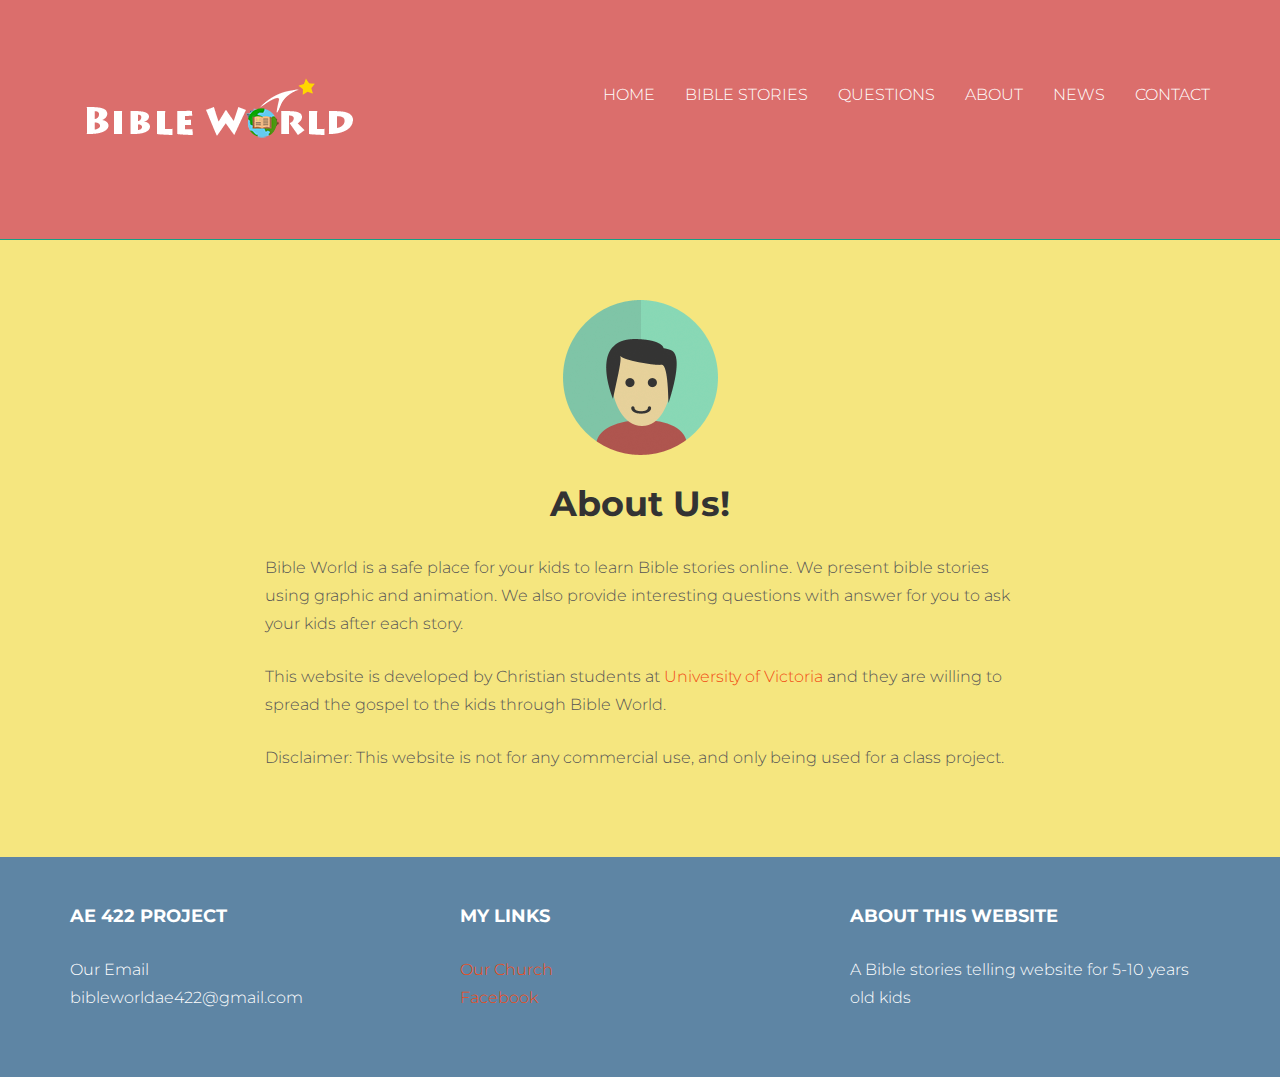
==== about.html @ 9d7d5367 "more" ====
<!DOCTYPE html>
<html lang="en">
  <head>
    <meta charset="utf-8">
    <meta http-equiv="X-UA-Compatible" content="IE=edge">
    <meta name="viewport" content="width=device-width, initial-scale=1.0">
    <meta name="description" content="">
    <meta name="author" content="">
    <link rel="shortcut icon" href="../../docs-assets/ico/favicon.png">

    <title>Bible World - Bible Stories Telling </title>
    <LINK REL="short icon" HREF="assets/img/webicon.png" />
    <!-- Bootstrap core CSS -->
    <link href="assets/css/bootstrap.css" rel="stylesheet">


    <!-- Custom styles for this template -->
    <link href="assets/css/main.css" rel="stylesheet">

    <script src="https://code.jquery.com/jquery-1.10.2.min.js"></script>

    <!-- HTML5 shim and Respond.js IE8 support of HTML5 elements and media queries -->
    <!--[if lt IE 9]>
      <script src="https://oss.maxcdn.com/libs/html5shiv/3.7.0/html5shiv.js"></script>
      <script src="https://oss.maxcdn.com/libs/respond.js/1.3.0/respond.min.js"></script>
    <![endif]-->
  </head>

  <body>

    <!-- Static navbar -->
    <div class="navbar navbar-inverse navbar-static-top">
      <div class="container">
        <div class="navbar-header">
          <button type="button" class="navbar-toggle" data-toggle="collapse" data-target=".navbar-collapse">
            <span class="icon-bar"></span>
            <span class="icon-bar"></span>
            <span class="icon-bar"></span>
          </button>
          <a href="index.html">
              <img src="assets/img/titlesm.png" alt="titlesm">
          </a>
        </div>
        <div class="navbar-collapse collapse">
          <ul class="nav centered navbar-nav navbar-right">
              <li><a href="index.html">Home</a></li>
              <li><a href="bs.html">Bible Stories</a></li>
              <li><a href="questions.html">Questions</a></li>
              <li><a href="about.html">About</a></li>
              <li><a href="news.html">News</a></li>
              <li><a href="contact.html">Contact</a></li>
          </ul>
        </div><!--/.nav-collapse -->
      </div>
    </div>

	<!-- +++++ Welcome Section +++++ -->
	<div id="ww">
	    <div class="container">
			<div class="row">
				<div class="col-lg-8 col-lg-offset-2 centered">
					<img src="assets/img/user.png" alt="Stanley">
					<h1>About Us!</h1>
                </div>
                <div class="col-lg-8 col-lg-offset-2">
					<p>Bible World is a safe place for your kids to learn Bible stories online. We present bible stories using graphic and animation. We also provide interesting questions with answer for you to ask your kids after each story. </p>
                    <p>This website is developed by Christian students at <a href="http://www.uvic.ca/">University of Victoria</a> and they are willing to spread the gospel to the kids through Bible World.</p>
                    <p>Disclaimer: This website is not for any commercial use, and only being used for a class project.</p>
				</div><!-- /col-lg-8 -->
			</div><!-- /row -->
	    </div> <!-- /container -->
	</div><!-- /ww -->


	<!-- +++++ Information Section +++++ -->




	<!-- +++++ Footer Section +++++ -->

    <div id="footer">
        <div class="container">
            <div class="row">
                <div class="col-lg-4">
                    <h4>AE 422 Project</h4>
                    <p>
                        Our Email<br/>
                            bibleworldae422@gmail.com<br/>
                    </p>
                </div><!-- /col-lg-4 -->
                <div class="col-lg-4">
                    <h4>My Links</h4>
                    <p>
                        <a href="http://www.victoriacac.ca/index.php">Our Church</a><br/>
                        <a href="https://www.facebook.com/viccacbc/?ref=aymt_homepage_panel">Facebook</a>
                    </p>
                </div><!-- /col-lg-4 -->

                <div class="col-lg-4">
                    <h4>About This Website</h4>
                    <p>A Bible stories telling website for 5-10 years old kids</p>
                </div><!-- /col-lg-4 -->

            </div>

        </div>
    </div>


    <!-- Bootstrap core JavaScript
    ================================================== -->
    <!-- Placed at the end of the document so the pages load faster -->
    <script src="assets/js/bootstrap.min.js"></script>
  </body>
</html>
---- assets/css/main.css ----
/*
 * Author: Carlos Alvarez
 * URL: http://alvarez.is
 *
 * Project Name: STANLEY - Free Bootstrap 3 Theme
 * Version: 1.0
 * URL: http://blacktie.co
 */

@import url(http://fonts.googleapis.com/css?family=Montserrat:400,700);

body {
  	background-color: #f5e67f;
  	font-family: 'Montserrat', sans-serif;
    font-weight: 300;
    font-size: 16px;
    color: #555;

    -webkit-font-smoothing: antialiased;
    -webkit-overflow-scrolling: touch;
}

/* Titles */
h1, h2, h3, h4, h5, h6 {
	font-family: 'Montserrat', sans-serif;
    font-weight: 700;
    color: #333;
}

h1 {
	font-size: 35px;
	margin-top: 30px;
	margin-bottom: 30px;
}



/* Paragraph & Typographic */
p {
    line-height: 28px;
    margin-bottom: 25px;
    font-size: 16px;
}

.centered {
    text-align: center;
}

/* Links */
a {
    color: #f14b13;
    word-wrap: break-word;

    -webkit-transition: color 0.1s ease-in, background 0.1s ease-in;
    -moz-transition: color 0.1s ease-in, background 0.1s ease-in;
    -ms-transition: color 0.1s ease-in, background 0.1s ease-in;
    -o-transition: color 0.1s ease-in, background 0.1s ease-in;
    transition: color 0.1s ease-in, background 0.1s ease-in;
}

a:hover,
a:focus {
    color: #ce7e81;
    text-decoration: none;
    outline: 0;
}

a:before,
a:after {
    -webkit-transition: color 0.1s ease-in, background 0.1s ease-in;
    -moz-transition: color 0.1s ease-in, background 0.1s ease-in;
    -ms-transition: color 0.1s ease-in, background 0.1s ease-in;
    -o-transition: color 0.1s ease-in, background 0.1s ease-in;
    transition: color 0.1s ease-in, background 0.1s ease-in;
}

 hr {
    display: block;
    height: 1px;
    border: 0;
    border-top: 1px solid #ccc;
    margin: 1em 0;
    padding: 0;
}


.navbar {
	text-transform: uppercase;
	margin-bottom: 0px;
}

.navbar-inverse {
	padding-bottom: 70px;
	padding-top: 70px;
}

.navbar-inverse {
	background-color: #db6e6c;
	border-color: #16a085;
}

.navbar-inverse .navbar-nav > li > a {
	color: white;
}

.navbar-inverse .navbar-nav > li > a:hover {
	color: #222222;
}

.navbar-brand {
	font-weight: 700;
	font-size: 20px;
	letter-spacing: 2px;
}

.navbar-inverse .navbar-brand {
	color: white;
}

.navbar-inverse .navbar-toggle {
	border-color: transparent;
}

.progress-bar-theme {
  background-color: #db6e6c;
}


/* Helpers */

.mt {
	margin-top: 40px;
	margin-bottom: 40px;
}

.pt {
	padding-top: 50px;
	padding-bottom: 50px;
}


/* +++++ WRAP SECTIONS +++++ */

#ww {
	padding-top: 60px;
	padding-bottom: 60px;
	background-color: #f5e67f;
}


#footer {
	background-color: #5e85a4;
	padding-top: 40px;
	padding-bottom: 40px;
}

#footer p {
	color: white;
}

#footer h4 {
	color: white;
	text-transform: uppercase;
	padding-bottom: 20px;
}


/* +++++ Color Wraps / Blog Page +++++ */

#grey {
	padding-top: 60px;
	padding-bottom: 60px;
	background-color: #f2f2f2;
}

#white {
	padding-top: 60px;
	padding-bottom: 60px;
	background-color: #ffffff;
}



/* Blog Date*/
bd {
	font-size: 12px;
	text-transform: uppercase;
	color: #d2d2d2;
	font-weight: 700;
}

/* Blog Author*/
ba {
	font-size: 12px;
	text-transform: uppercase;
}

/* Blog Quote */
.bq {
	font-size: 22px;
	padding-top: 30px;
}

/* Blog Tags */
bt {
	font-size: 12px;
}

/* ================== PORTFOLIO IMAGES HOVER EFFECT ================== */
/* Effects also are controled by hover.zoom.js */
.zoom {
    display:block;
    position:relative;
    overflow:hidden;
    background:transparent url(../img/loader.gif) no-repeat center;
}


    .zoomOverlay {
        position:absolute;
        top:0; left:0;
        bottom:0; right:0;
        display:none;
        background-image:url(../img/zoom.png);
        background-repeat:no-repeat;
        background-position:center;
    }

.zoom2 {
	opacity: 1;
}

.zoom2:hover {
	opacity: 0.5;
}

/* glyphicon Configuration */

.glyphicon {
	font-size: 40px;
	color: #ffffff;
}
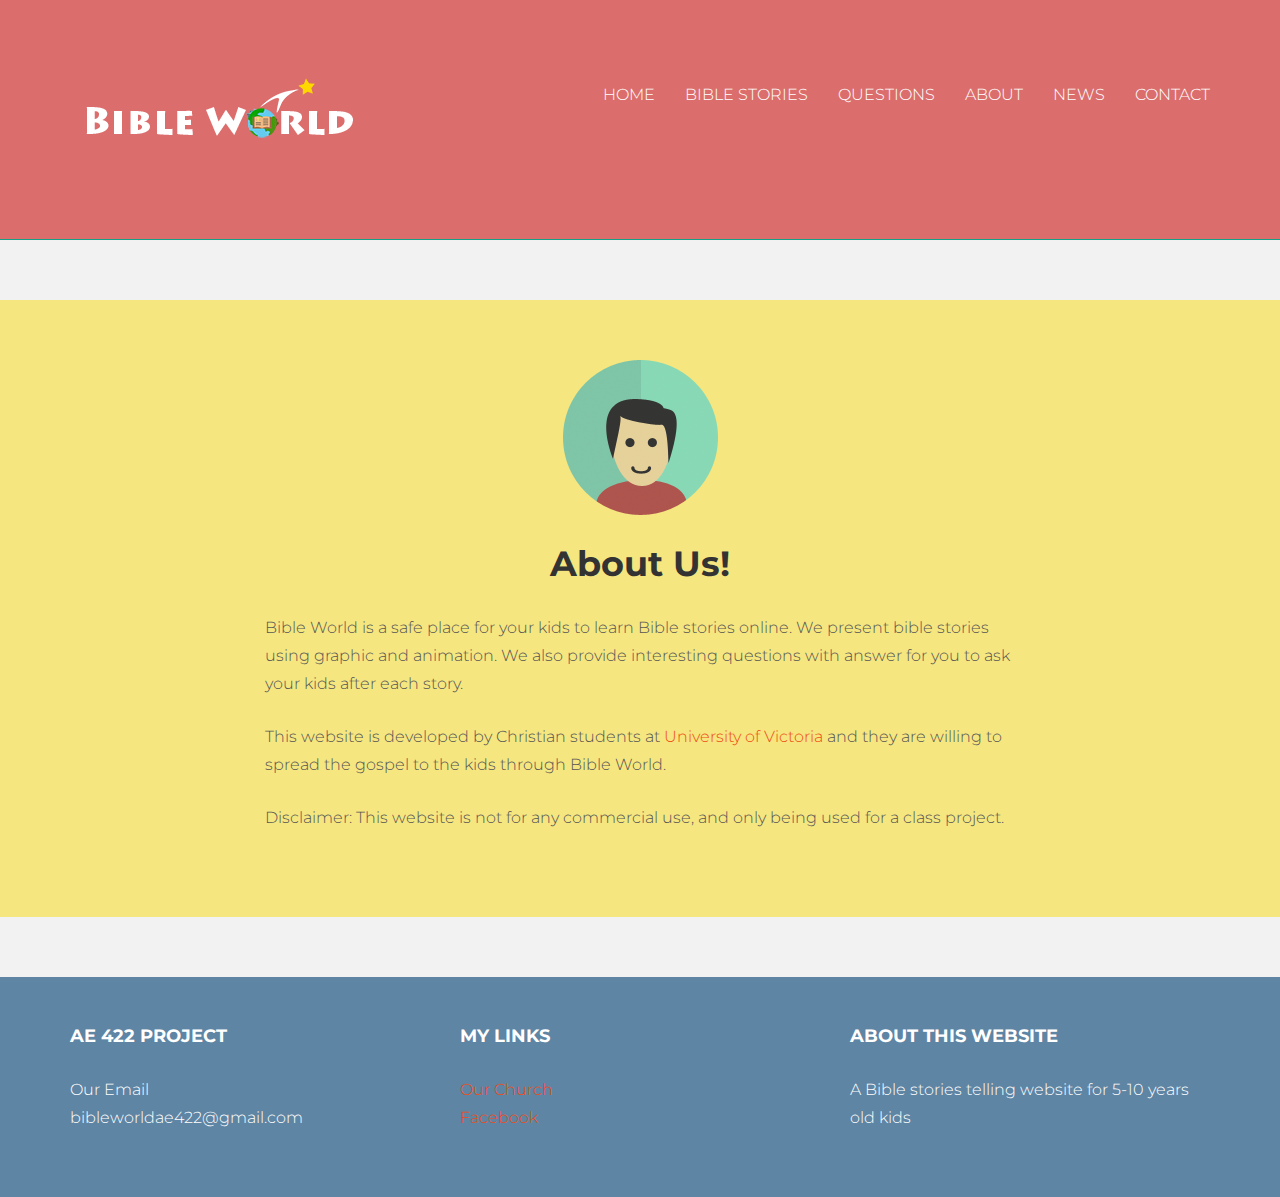
==== commit 75623631: "hihi" ====
--- a/about.html
+++ b/about.html
@@ -55,6 +55,7 @@
     </div>
 
 	<!-- +++++ Welcome Section +++++ -->
+    <div id="grey">
 	<div id="ww">
 	    <div class="container">
 			<div class="row">
@@ -71,7 +72,7 @@
 	    </div> <!-- /container -->
 	</div><!-- /ww -->
 
-
+</div> 
 	<!-- +++++ Information Section +++++ -->
 
 
--- a/assets/css/main.css
+++ b/assets/css/main.css
@@ -177,6 +177,18 @@
 	padding-top: 60px;
 	padding-bottom: 60px;
 	background-color: #ffffff;
+}
+
+#lightyellow {
+	padding-top: 60px;
+	padding-bottom: 60px;
+	background-color: #f5e67f;
+}
+
+#darkyellow {
+	padding-top: 60px;
+	padding-bottom: 60px;
+	background-color: #f3c669;
 }
 
 
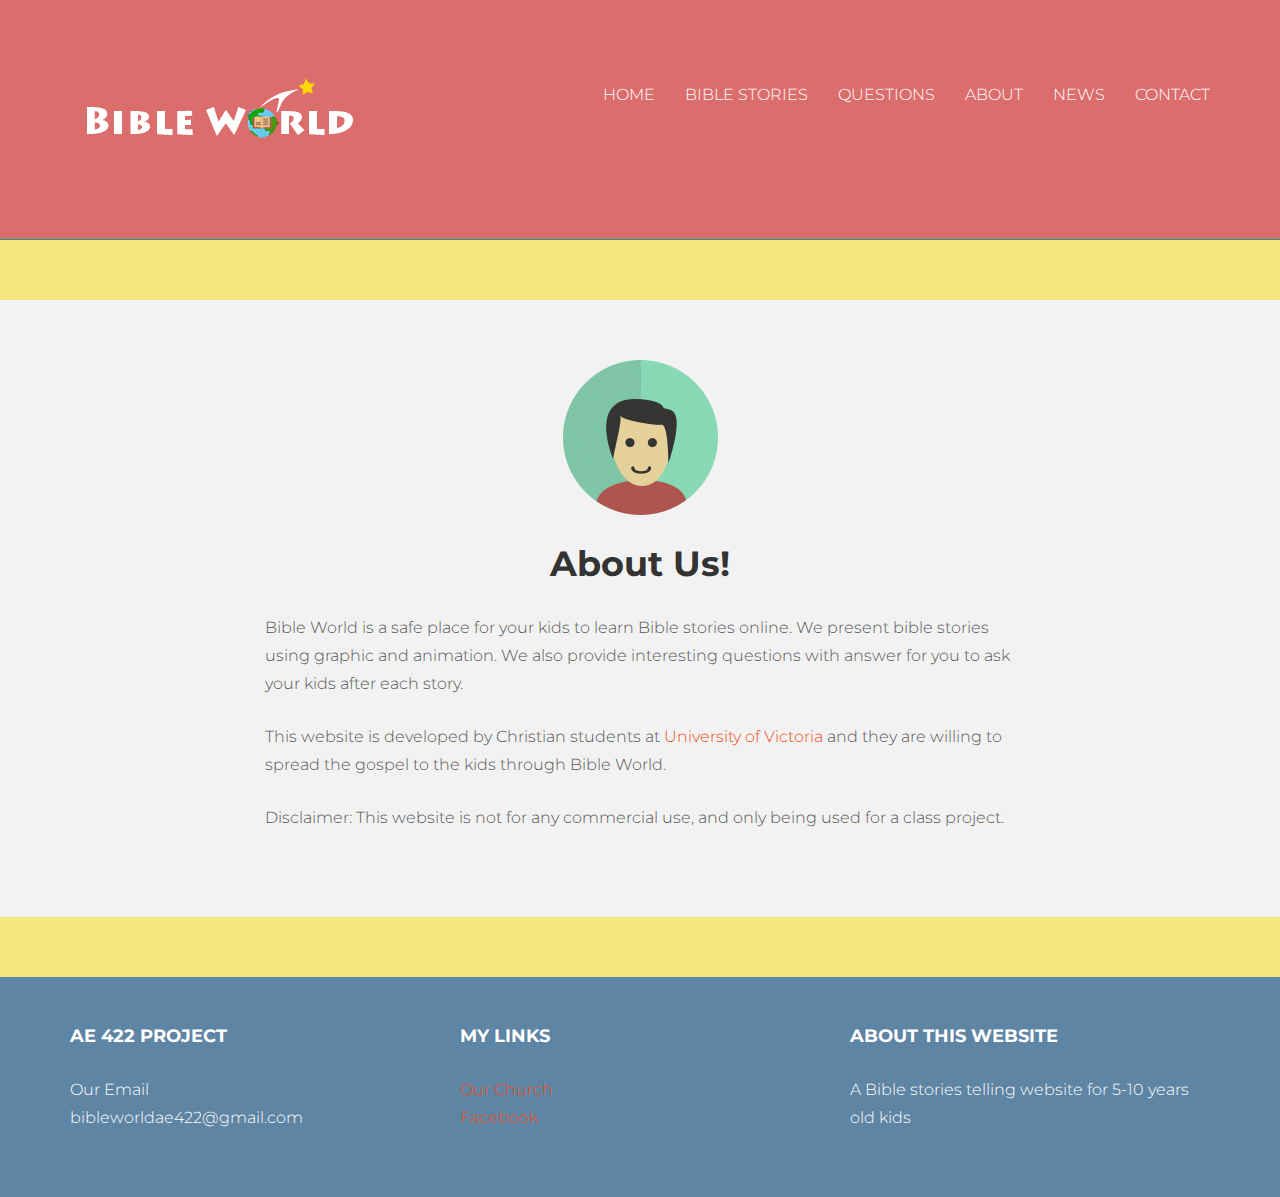
==== commit 90435e56: "1" ====
--- a/about.html
+++ b/about.html
@@ -55,8 +55,9 @@
     </div>
 
 	<!-- +++++ Welcome Section +++++ -->
-    <div id="grey">
+
 	<div id="ww">
+        <div id="grey">
 	    <div class="container">
 			<div class="row">
 				<div class="col-lg-8 col-lg-offset-2 centered">
@@ -72,7 +73,7 @@
 	    </div> <!-- /container -->
 	</div><!-- /ww -->
 
-</div> 
+</div>
 	<!-- +++++ Information Section +++++ -->
 
 
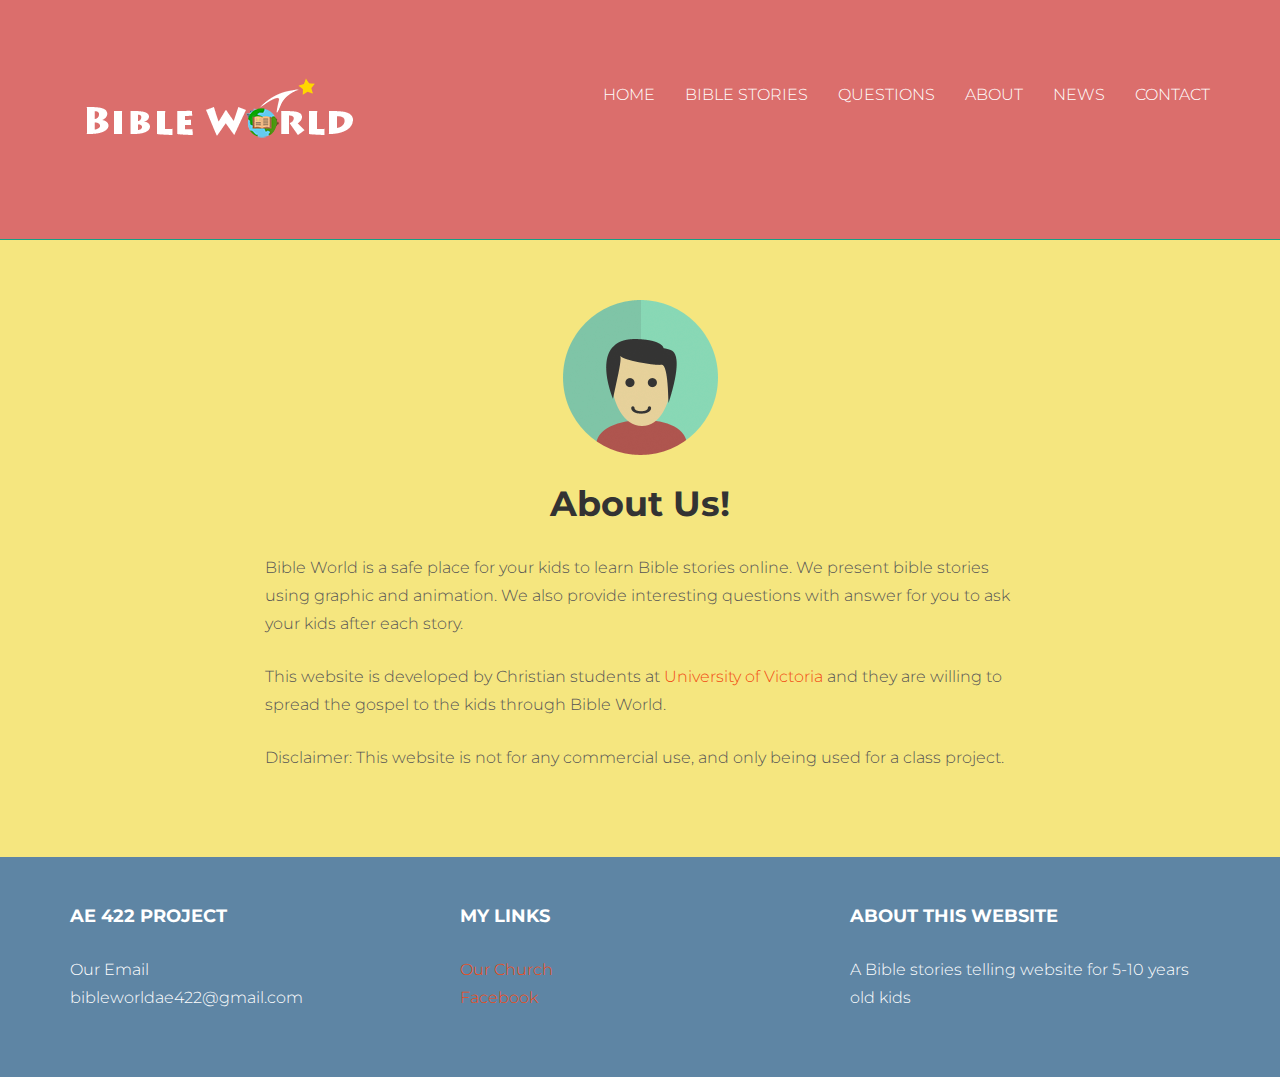
==== commit 8664ccf1: "hihi" ====
--- a/about.html
+++ b/about.html
@@ -57,7 +57,6 @@
 	<!-- +++++ Welcome Section +++++ -->
 
 	<div id="ww">
-        <div id="grey">
 	    <div class="container">
 			<div class="row">
 				<div class="col-lg-8 col-lg-offset-2 centered">
@@ -73,7 +72,6 @@
 	    </div> <!-- /container -->
 	</div><!-- /ww -->
 
-</div>
 	<!-- +++++ Information Section +++++ -->
 
 
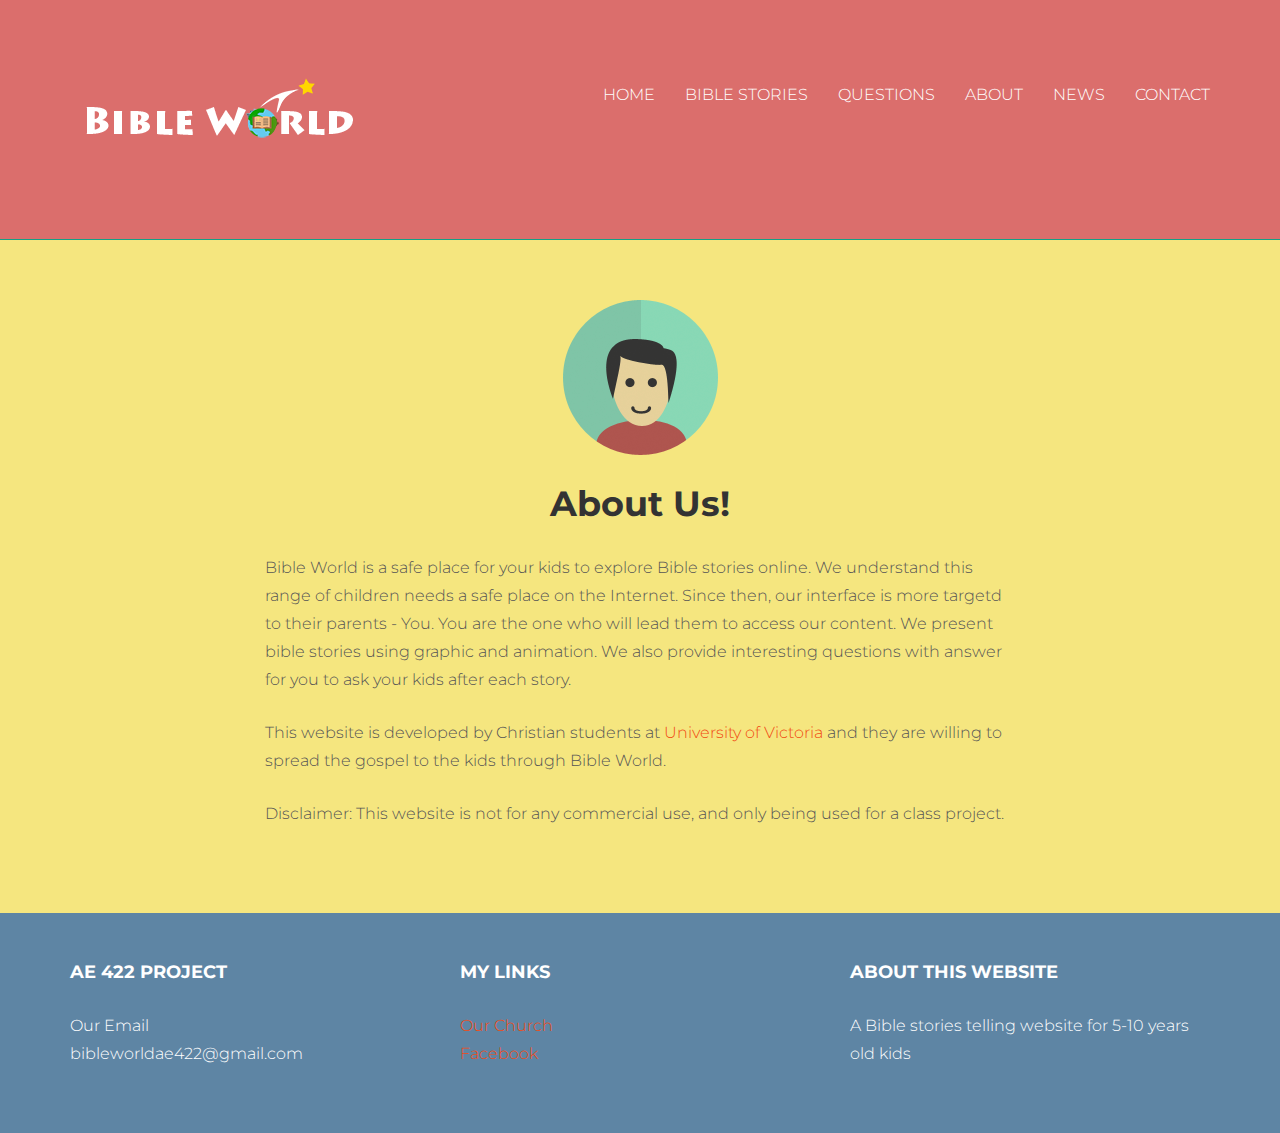
==== commit eb6746f0: "1" ====
--- a/about.html
+++ b/about.html
@@ -64,7 +64,7 @@
 					<h1>About Us!</h1>
                 </div>
                 <div class="col-lg-8 col-lg-offset-2">
-					<p>Bible World is a safe place for your kids to learn Bible stories online. We present bible stories using graphic and animation. We also provide interesting questions with answer for you to ask your kids after each story. </p>
+					<p>Bible World is a safe place for your kids to explore Bible stories online. We understand this range of children needs a safe place on the Internet. Since then, our interface is more targetd to their parents - You. You are the one who will lead them to access our content. We present bible stories using graphic and animation. We also provide interesting questions with answer for you to ask your kids after each story. </p>
                     <p>This website is developed by Christian students at <a href="http://www.uvic.ca/">University of Victoria</a> and they are willing to spread the gospel to the kids through Bible World.</p>
                     <p>Disclaimer: This website is not for any commercial use, and only being used for a class project.</p>
 				</div><!-- /col-lg-8 -->
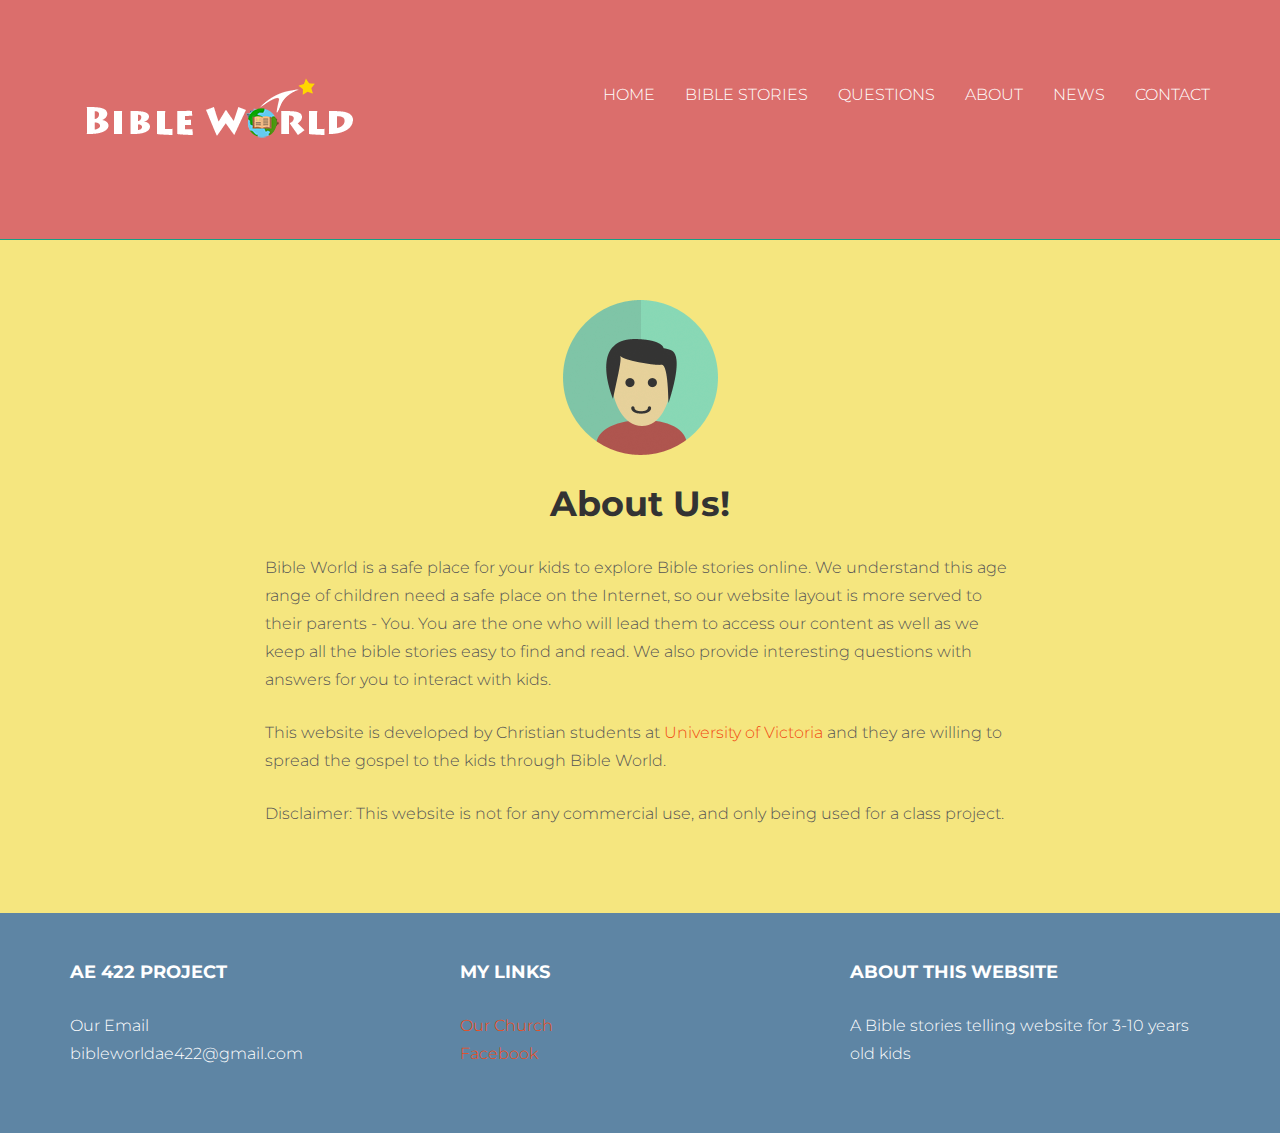
==== commit 36f0b1a5: "3-10" ====
--- a/about.html
+++ b/about.html
@@ -64,7 +64,7 @@
 					<h1>About Us!</h1>
                 </div>
                 <div class="col-lg-8 col-lg-offset-2">
-					<p>Bible World is a safe place for your kids to explore Bible stories online. We understand this range of children needs a safe place on the Internet. Since then, our interface is more targetd to their parents - You. You are the one who will lead them to access our content. We present bible stories using graphic and animation. We also provide interesting questions with answer for you to ask your kids after each story. </p>
+					<p>Bible World is a safe place for your kids to explore Bible stories online. We understand this age range of children need a safe place on the Internet, so our website layout is more served to their parents - You. You are the one who will lead them to access our content as well as we keep all the bible stories easy to find and read. We also provide interesting questions with answers for you to interact with kids. </p>
                     <p>This website is developed by Christian students at <a href="http://www.uvic.ca/">University of Victoria</a> and they are willing to spread the gospel to the kids through Bible World.</p>
                     <p>Disclaimer: This website is not for any commercial use, and only being used for a class project.</p>
 				</div><!-- /col-lg-8 -->
@@ -99,7 +99,7 @@
 
                 <div class="col-lg-4">
                     <h4>About This Website</h4>
-                    <p>A Bible stories telling website for 5-10 years old kids</p>
+                    <p>A Bible stories telling website for 3-10 years old kids</p>
                 </div><!-- /col-lg-4 -->
 
             </div>
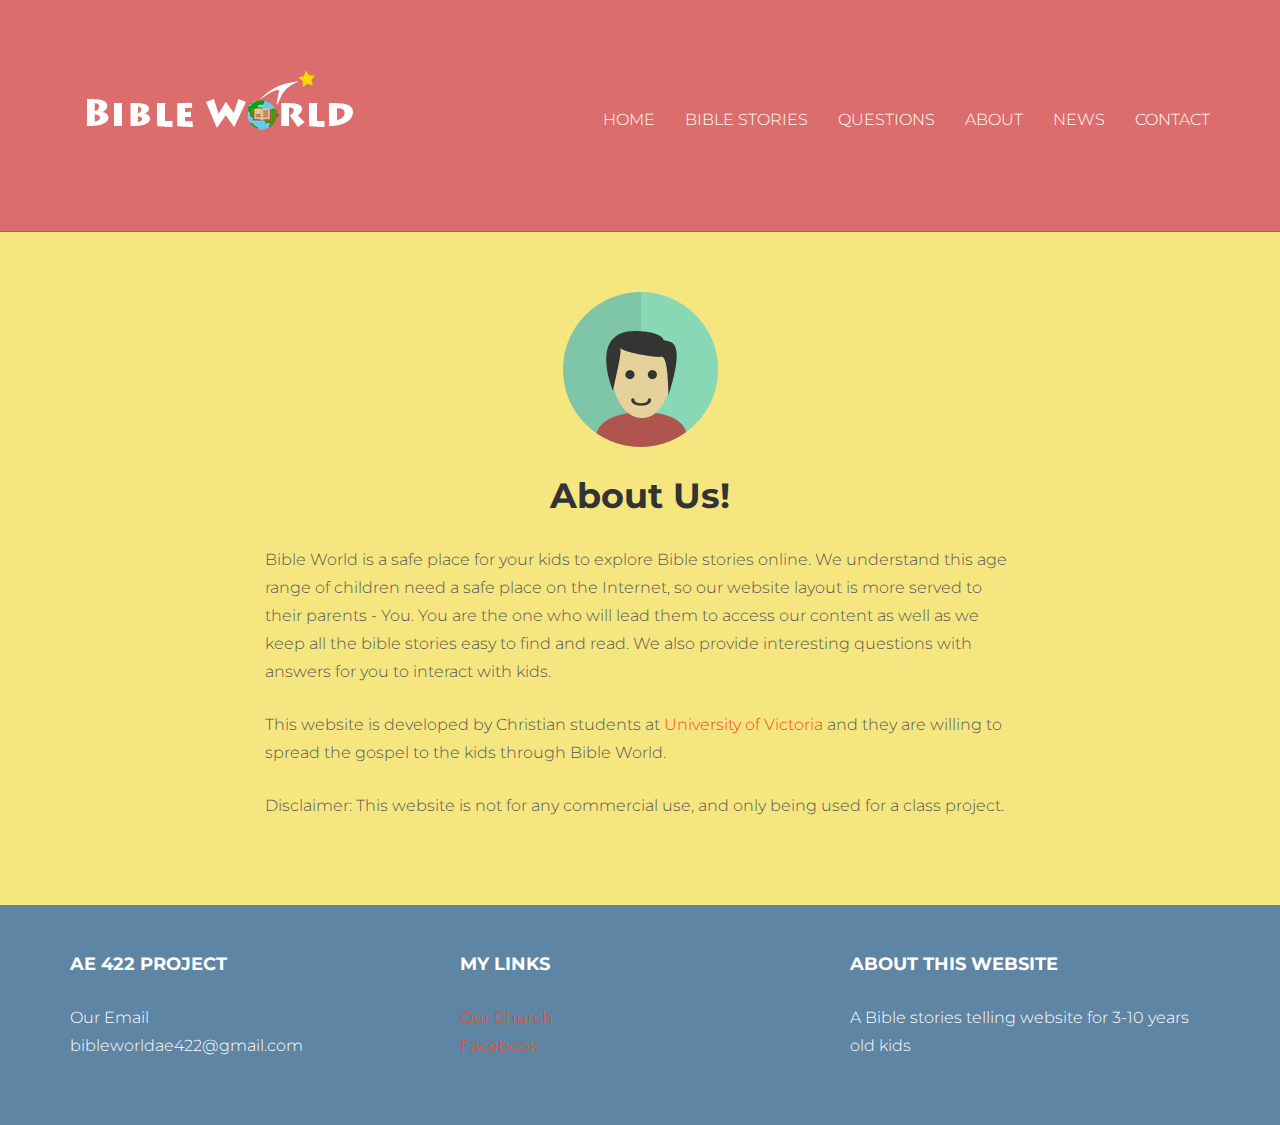
==== commit 6c87fdf5: "2" ====
--- a/about.html
+++ b/about.html
@@ -42,6 +42,7 @@
           </a>
         </div>
         <div class="navbar-collapse collapse">
+            <p></p>
           <ul class="nav centered navbar-nav navbar-right">
               <li><a href="index.html">Home</a></li>
               <li><a href="bs.html">Bible Stories</a></li>
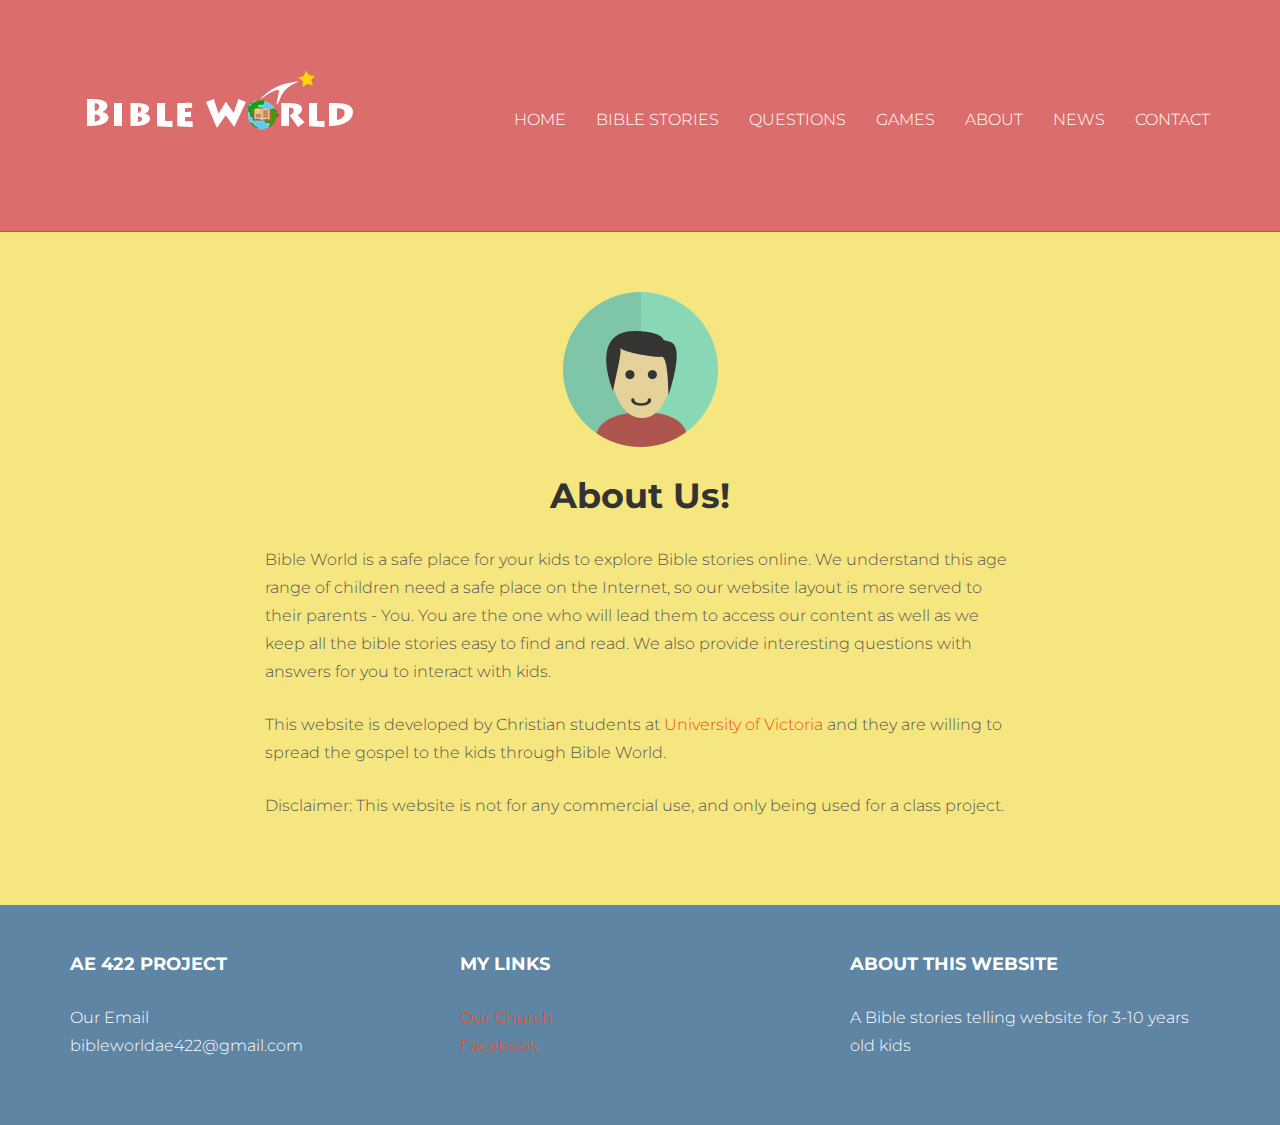
==== commit 0158a6e6: "game" ====
--- a/about.html
+++ b/about.html
@@ -47,6 +47,7 @@
               <li><a href="index.html">Home</a></li>
               <li><a href="bs.html">Bible Stories</a></li>
               <li><a href="questions.html">Questions</a></li>
+              <li><a href="games.html">Games</a></li>
               <li><a href="about.html">About</a></li>
               <li><a href="news.html">News</a></li>
               <li><a href="contact.html">Contact</a></li>
--- a/assets/css/main.css
+++ b/assets/css/main.css
@@ -239,7 +239,7 @@
     }
 
 .zoom2 {
-	opacity: 1;
+	opacity: 0.8;
 }
 
 .zoom2:hover {
